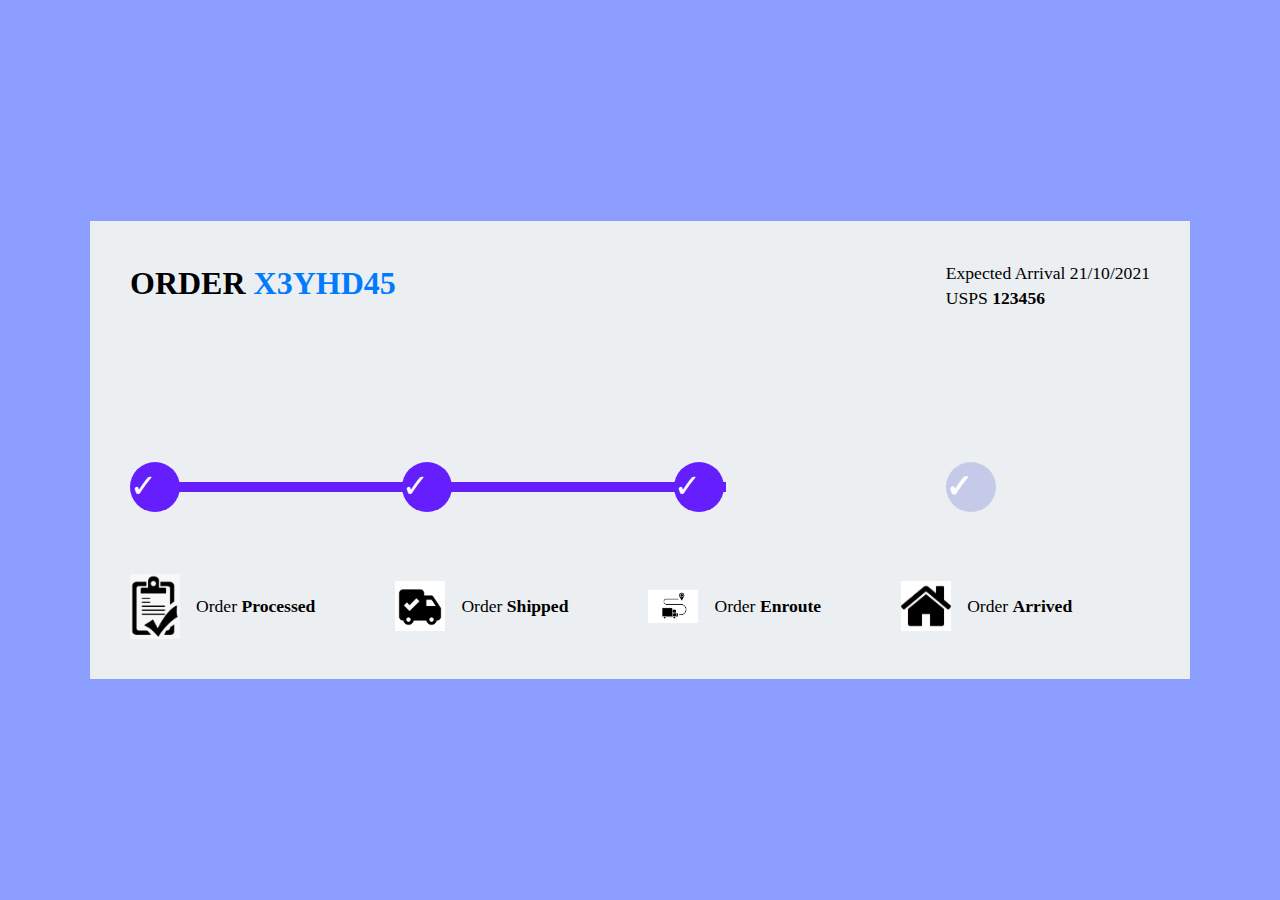
==== in.html @ c85a0e56 "Add files via upload" ====
<!DOCTYPE html>
<html lang="en">
<head>
    <meta charset="UTF-8">
    <meta name="viewport" content="width=device-width, initial-scale=1.0">
    <title>Document</title>
    <link rel="stylesheet" href="in.css">
</head>
<body>
        <div class="container">
            <div class="details">
                <div class="order">
                    <h1>order <span>x3yhd45</span></h1>
                </div>
                <div class="date">
                    <p>Expected Arrival 21/10/2021</p>
                    <p>USPS <b>123456</b></p>
                </div>
            </div>
            <div class="track">
                <ul id="progress" class="text-center">
                    <li class="active"></li>
                    <li class="active"></li>
                    <li class="active"></li>
                    <li class=""></li>
                </ul>
            </div>
            <div class="lists">
                <div class="list">
                    <img src="processed.jpeg.jpg" alt="">
                    <p>Order <b>Processed</b></p>
                </div>
                <div class="list">
                    <img src="shipped.jpeg.jpg" alt="">
                    <p>Order <b>Shipped</b></p>
                </div>
                <div class="list">
                    <img src="enroute.jpeg.jpg" alt="">
                    <p>Order <b>Enroute</b></p>
                </div>
                <div class="list">
                    <img src="arrived.jpeg.jpg" alt="">
                    <p>Order <b>Arrived</b></p>
                </div>
            </div>
        </div>

    <script src="/socket.io/socket.io.js"></script>
    <script>
        var socket = io();

        // Receive new message from server
        socket.on('chat message', function (data) {
            var chatbox = document.getElementById("chatbox");
            var newMessage = document.createElement("p");
            newMessage.innerText = data.sender + ": " + data.message;
            chatbox.appendChild(newMessage);
        });

        function sendMessage() {
            var messageInput = document.getElementById("message");
            var message = messageInput.value;
            messageInput.value = "";

            if (message.trim() !== "") {
                var chatbox = document.getElementById("chatbox");
                var newMessage = document.createElement("p");
                newMessage.innerText = "You: " + message;
                chatbox.appendChild(newMessage);

                // Send message to server
                socket.emit('chat message', { message: message });
            }
        }
    </script>

    <script type="text/javascript" src="https://embed.tawk.to/64ada09e94cf5d49dc62f519/1h533mrgu"></script>
</body>
</html>
---- in.css ----
:root {
    --body: #8c9eff;
    --cont: #eceff1;
    --line: #651fff;
    --txt: #007bfd;
    --light: #c5cae9;
}

* {
    margin: 0;
    padding: 0;
    box-sizing: border-box;
}

body {
    width: 100%;
    min-height: 100vh;
    background-color: var(--body);
    display: flex;
    justify-content: center;
    align-items: center;
    line-height: 1.4;
}

.container {
    width: 1100px;
    max-width: 100%;
    padding: 40px;
    margin: 0 30px;
    background: var(--cont);
    position: relative;
}

.details {
    display: flex;
    gap: 1em;
    flex-wrap: wrap;
    justify-content: space-between;
}

.order h1 {
    text-transform: uppercase;
}

.order span {
    color: var(--txt);
}

.date {
    font-size: 1.1rem;
}

.track {
    margin: 4cm 0 8cm;
}

#progress {
    list-style: none;
    display: flex;
    flex-wrap: wrap;
    justify-content: space-between;
    align-items: center;
    gap: 1cm;
    position: relative;
    text-align: center;
}

#progress li {
    width: 20%;
    position: relative;
}

#progress li::before {
    content: '\2713';
    position: absolute;
    display: flex;
    justify-content: space-between;
    width: 50px;
    align-items: center;
    font-size: 2rem;
    height: 50px;
    background: var(--line);
    color: #fff;
    border-radius: 50%;
    z-index: 11111;
}

#progress li:last-child::before {
    content: '\2713';
    font-weight: bold;
    background: var(--light);
}

#progress::before {
    content: '';
    position: absolute;
    top: 20px;
    width: 55%;
    margin-left: 35px;
    height: 10px;
    background: var(--line);
    z-index: 111;
}

#progress::after {
    content: '';
    position: absolute;
    top: 20px;
    width: 80px;
    height: 10px;
    background: #c5cae9;
}

.lists {
    margin-top: -190px;
    height: -900px;
    display: flex;
    gap: 5em;
}

.list {
    display: flex;
    align-items: center;
    gap: 1em;
}

.list p {
    font-size: 1.1rem;
}

.list img {
    width: 50px;
}
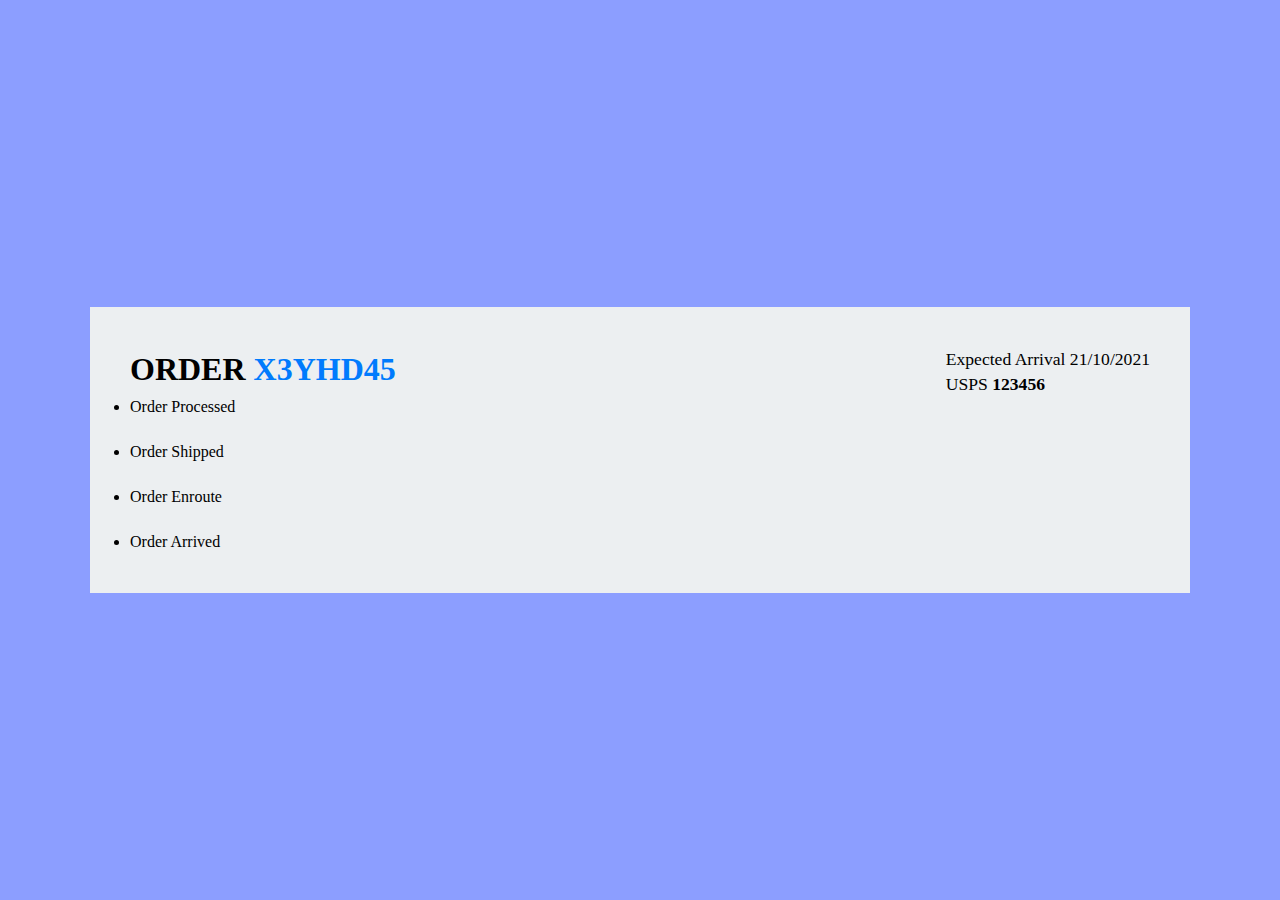
==== commit baca2562: "Update in.html" ====
--- a/in.html
+++ b/in.html
@@ -17,33 +17,22 @@
                     <p>USPS <b>123456</b></p>
                 </div>
             </div>
-            <div class="track">
-                <ul id="progress" class="text-center">
-                    <li class="active"></li>
-                    <li class="active"></li>
-                    <li class="active"></li>
-                    <li class=""></li>
+
+
+            <div>
+                <ul>
+                    <li class="done">Order Processed</li>
+                    <br />
+                    <li class="done">Order Shipped</li>
+                    <br />
+                    <li class="done">Order Enroute</li>
+                    <br />
+                    <li class="undone">Order Arrived</li>
                 </ul>
             </div>
-            <div class="lists">
-                <div class="list">
-                    <img src="processed.jpeg.jpg" alt="">
-                    <p>Order <b>Processed</b></p>
-                </div>
-                <div class="list">
-                    <img src="shipped.jpeg.jpg" alt="">
-                    <p>Order <b>Shipped</b></p>
-                </div>
-                <div class="list">
-                    <img src="enroute.jpeg.jpg" alt="">
-                    <p>Order <b>Enroute</b></p>
-                </div>
-                <div class="list">
-                    <img src="arrived.jpeg.jpg" alt="">
-                    <p>Order <b>Arrived</b></p>
-                </div>
-            </div>
-        </div>
+
+
+
 
     <script src="/socket.io/socket.io.js"></script>
     <script>
@@ -76,4 +65,4 @@
 
     <script type="text/javascript" src="https://embed.tawk.to/64ada09e94cf5d49dc62f519/1h533mrgu"></script>
 </body>
-</html>+</html>
